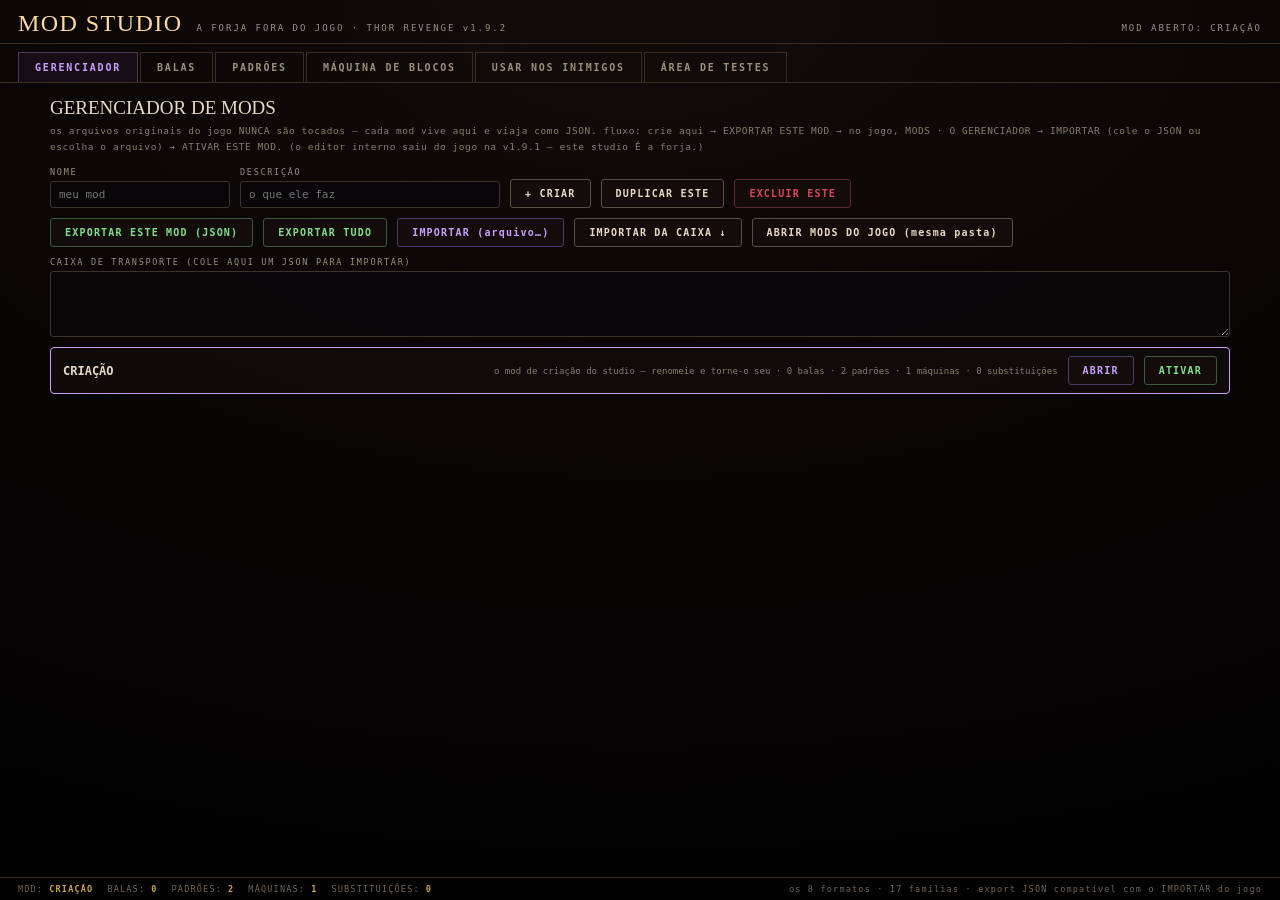
==== mod-studio.html @ 96ee6e16 "feat(release): v1.9.2 — atualiza o projeto para "O Livro Vivo · A Introdução Cinematográfica" Data: " ====
<!DOCTYPE html>
<html lang="pt-BR">
<head>
<meta charset="UTF-8">
<meta name="viewport" content="width=device-width,initial-scale=1">
<title>MOD STUDIO — a forja fora do jogo · Thor Revenge v1.9.2</title>
<style>
*{margin:0;padding:0;box-sizing:border-box}
html,body{height:100%;background:radial-gradient(120% 100% at 50% 0%,#120c09 0%,#070404 60%,#030202 100%);color:#e6dac4;font-family:'IBM Plex Mono',Consolas,monospace;overflow:hidden}
body{display:flex;flex-direction:column}
header{padding:10px 18px 6px;border-bottom:1px solid #3a2c20;display:flex;align-items:baseline;gap:14px;flex-wrap:wrap}
header h1{font-family:'Pirata One',Georgia,serif;font-weight:400;font-size:24px;color:#ffd9a0;letter-spacing:.06em}
header .sub{font-size:9px;letter-spacing:.22em;color:#9c8f7c}
header .sp{flex:1}
nav{display:flex;gap:2px;padding:8px 18px 0;border-bottom:1px solid #3a2c20;flex-wrap:wrap}
nav button{background:none;border:1px solid #3a2c20;border-bottom:none;color:#9c8f7c;font:600 10px 'IBM Plex Mono',monospace;letter-spacing:.18em;padding:9px 16px;cursor:pointer;transition:.15s}
nav button:hover{color:#e6dac4}
nav button.sel{color:#c9a0ff;border-color:#4a3a5a;background:rgba(30,18,34,.6)}
main{flex:1;overflow:auto;padding:14px 18px 20px}
.panel{display:none;max-width:1180px;margin:0 auto}
.panel.sel{display:block}
h2{font-family:'Pirata One',Georgia,serif;font-weight:400;font-size:19px;color:#e6dac4;margin-bottom:4px}
.hint{font-size:9.5px;color:#8a7d6c;letter-spacing:.06em;line-height:1.7;margin-bottom:12px}
.row{display:flex;gap:10px;flex-wrap:wrap;align-items:flex-end;margin-bottom:10px}
.fld{display:flex;flex-direction:column;gap:4px}
.fld label{font-size:8.5px;letter-spacing:.2em;color:#9c8f7c;text-transform:uppercase}
input[type=text],input[type=number],select,textarea{background:rgba(8,6,8,.9);border:1px solid #3a332c;color:#9fd8ff;font:11px 'IBM Plex Mono',monospace;padding:6px 8px;border-radius:3px;outline:none}
input[type=color]{width:46px;height:28px;padding:0;border:1px solid #3a332c;background:none;cursor:pointer}
input[type=range]{width:120px;accent-color:#a52a3a}
button.b{background:rgba(20,14,12,.85);border:1px solid #574f45;color:#e6dac4;font:600 10px 'IBM Plex Mono',monospace;letter-spacing:.12em;padding:8px 14px;cursor:pointer;transition:.15s;border-radius:3px}
button.b:hover{border-color:#a52a3a;color:#ffd9a0}
button.b.green{border-color:#3a5a3a;color:#7fe08a}
button.b.red{border-color:#5a2430;color:#d9465a}
button.b.vio{border-color:#4a3a6a;color:#c9a0ff}
.list{display:flex;flex-direction:column;gap:6px}
.item{display:flex;gap:10px;align-items:center;padding:8px 12px;border:1px solid #3a332c;border-radius:4px;background:rgba(16,12,12,.75)}
.item .nm{font-weight:700;font-size:12px;color:#e6dac4;flex:1;min-width:120px}
.item .meta{font-size:9px;color:#8a7d6c}
.chips{display:flex;gap:6px;flex-wrap:wrap;margin-bottom:10px}
.chip{font-size:9px;letter-spacing:.1em;color:#9c8f7c;background:rgba(20,14,10,.8);border:1px solid #3a2c20;border-radius:20px;padding:5px 12px;cursor:pointer;transition:.15s}
.chip:hover{color:#e6dac4;border-color:#8a6d3a}
.chip.sel{color:#0d0a08;background:#c9b08a;border-color:#c9b08a}
.split{display:flex;gap:16px;flex-wrap:wrap;align-items:flex-start}
.split .col{flex:1;min-width:300px}
canvas{background:#0a0708;border:1px solid #3a2c20;border-radius:4px;display:block}
.arenaWrap{position:relative}
.toast{position:fixed;left:50%;bottom:22px;transform:translateX(-50%);background:rgba(20,12,10,.95);border:1px solid #8a6d3a;color:#ffd9a0;font:600 10px 'IBM Plex Mono',monospace;letter-spacing:.14em;padding:10px 18px;border-radius:4px;opacity:0;transition:.3s;pointer-events:none;z-index:99}
.toast.on{opacity:1}
.blockCard{border:1px solid #3a332c;border-radius:4px;padding:8px 10px;background:rgba(16,12,14,.8);margin-bottom:6px}
.blockCard .bh{display:flex;gap:8px;align-items:center;margin-bottom:6px}
.blockCard .bt{font-weight:700;font-size:10px;letter-spacing:.14em}
.blockCard .bi{font-size:9px;color:#8a7d6c;flex:1}
.blockCard .fields{display:flex;gap:8px;flex-wrap:wrap;align-items:flex-end}
.kids{margin-left:18px;border-left:1px dashed #3a2c20;padding-left:10px}
.timeline{height:44px;background:rgba(8,6,8,.7);border:1px solid #3a2c20;border-radius:3px;position:relative;margin-top:8px}
.tseg{position:absolute;top:6px;bottom:6px;border-radius:2px;min-width:3px}
.tptr{position:absolute;top:0;bottom:0;width:1px;background:#4ff5ff}
footer{padding:6px 18px;border-top:1px solid #3a2c20;font-size:8.5px;letter-spacing:.14em;color:#6e6357;display:flex;gap:14px;flex-wrap:wrap}
.stat{display:flex;gap:6px;align-items:center}
.stat b{color:#c9a44c}
.glyph{width:14px;height:14px;display:inline-block;border-radius:3px}
</style>
</head>
<body>
<header>
  <h1>MOD STUDIO</h1>
  <span class="sub">A FORJA FORA DO JOGO · THOR REVENGE v1.9.2</span>
  <span class="sp"></span>
  <span class="sub" id="curMod">—</span>
</header>
<nav id="tabs">
  <button data-t="mgr" class="sel">GERENCIADOR</button>
  <button data-t="bul">BALAS</button>
  <button data-t="pat">PADRÕES</button>
  <button data-t="log">MÁQUINA DE BLOCOS</button>
  <button data-t="ene">USAR NOS INIMIGOS</button>
  <button data-t="tes">ÁREA DE TESTES</button>
</nav>
<main>
  <!-- ============ GERENCIADOR ============ -->
  <section class="panel sel" id="p-mgr">
    <h2>GERENCIADOR DE MODS</h2>
    <div class="hint">os arquivos originais do jogo NUNCA são tocados — cada mod vive aqui e viaja como JSON. fluxo: crie aqui → EXPORTAR ESTE MOD → no jogo, MODS · O GERENCIADOR → IMPORTAR (cole o JSON ou escolha o arquivo) → ATIVAR ESTE MOD. (o editor interno saiu do jogo na v1.9.1 — este studio É a forja.)</div>
    <div class="row">
      <div class="fld"><label>nome</label><input type="text" id="mName" placeholder="meu mod" style="width:180px"></div>
      <div class="fld"><label>descrição</label><input type="text" id="mDesc" placeholder="o que ele faz" style="width:260px"></div>
      <button class="b" id="bNew">+ CRIAR</button>
      <button class="b" id="bDup">DUPLICAR ESTE</button>
      <button class="b red" id="bDel">EXCLUIR ESTE</button>
    </div>
    <div class="row">
      <button class="b green" id="bExp">EXPORTAR ESTE MOD (JSON)</button>
      <button class="b green" id="bExpAll">EXPORTAR TUDO</button>
      <button class="b vio" id="bImp">IMPORTAR (arquivo…)</button>
      <button class="b" id="bImpClip">IMPORTAR DA CAIXA ↓</button>
      <button class="b" id="bFromGame">ABRIR MODS DO JOGO (mesma pasta)</button>
      <input type="file" id="fImp" accept=".json,application/json" style="display:none">
    </div>
    <div class="fld" style="margin-bottom:10px"><label>caixa de transporte (cole aqui um JSON para importar)</label>
      <textarea id="taTransport" rows="4" style="width:100%"></textarea></div>
    <div class="list" id="modList"></div>
  </section>
  <!-- ============ BALAS ============ -->
  <section class="panel" id="p-bul">
    <h2>ESTILO DAS BALAS — as 17 famílias</h2>
    <div class="hint">a COR identifica a família no motor do jogo. mexeu, salvou — a arena de testes já nasce com o estilo.</div>
    <div class="chips" id="bulChips"></div>
    <div class="split">
      <div class="col" id="bulForm"></div>
      <div class="col">
        <div class="hint">pré-visualização viva (a bala gira e viaja):</div>
        <canvas id="bulPrev" width="330" height="150"></canvas>
      </div>
    </div>
  </section>
  <!-- ============ PADRÕES ============ -->
  <section class="panel" id="p-pat">
    <h2>FORJA DE PADRÕES</h2>
    <div class="hint">espiral · anel · estrela · onda · DESENHO (pinte os pontos) · intervalo entre vagas · os 8 FORMATOS de bala · bala personalizada da aba BALAS.</div>
    <div class="row">
      <button class="b" id="patNew">+ NOVO PADRÃO</button>
      <button class="b" id="patDup">DUPLICAR</button>
      <button class="b red" id="patDel">EXCLUIR</button>
      <button class="b green" id="patTest">TESTAR NA ARENA ↓</button>
    </div>
    <div class="split">
      <div class="col" id="patForm"></div>
      <div class="col">
        <div class="hint">pontos desenhados (modo DESENHO): clique na mini-arena para adicionar/mover pontos.</div>
        <div class="arenaWrap"><canvas id="patCanvas" width="660" height="400"></canvas></div>
        <div class="hint" id="patStatus" style="margin-top:6px">—</div>
      </div>
    </div>
  </section>
  <!-- ============ MÁQUINA ============ -->
  <section class="panel" id="p-log">
    <h2>MÁQUINA DE BLOCOS — o visual logic editor</h2>
    <div class="hint">monte o ataque SEM programar: DISPARAR · ESPERAR · VELOCIDADE · COR · GIRAR · DIVIDIR · ESPERAR VIDA · REPETIR (filhos) · ALEATÓRIO · SIMULTÂNEO · USAR OUTRA MÁQUINA · ENCERRAR. testar na arena roda a máquina de verdade.</div>
    <div class="row">
      <button class="b" id="lgNew">+ NOVA MÁQUINA</button>
      <button class="b" id="lgDup">DUPLICAR</button>
      <button class="b red" id="lgDel">EXCLUIR</button>
      <button class="b green" id="lgTest">RODAR NA ARENA ↓</button>
      <button class="b" id="lgDmg">SIMULAR DANO −10%</button>
    </div>
    <div class="split">
      <div class="col" id="lgList"></div>
      <div class="col">
        <div class="hint">a arena roda a máquina com o THOR DE TESTE (mova o mouse sobre a arena para pilotá-lo):</div>
        <div class="arenaWrap"><canvas id="lgCanvas" width="660" height="400"></canvas></div>
        <div class="timeline" id="lgTimeline"></div>
        <div class="hint" id="lgStatus" style="margin-top:6px">—</div>
      </div>
    </div>
  </section>
  <!-- ============ INIMIGOS ============ -->
  <section class="panel" id="p-ene">
    <h2>USAR NOS INIMIGOS — substituição e buff/nerf</h2>
    <div class="hint">escolha um senhor e UM padrão nativo dele: o seu padrão entra NO LUGAR quando o mod estiver ativo no jogo. ou ajuste buff/nerf por padrão (velocidade × / cadência ×).</div>
    <div class="split">
      <div class="col">
        <div class="row">
          <div class="fld"><label>senhor</label><select id="enBoss"></select></div>
          <div class="fld"><label>padrão nativo</label><select id="enPat"></select></div>
          <div class="fld"><label>seu padrão</label><select id="enMine"></select></div>
        </div>
        <button class="b green" id="enAssign">SUBSTITUIR ESTE PADRÃO</button>
        <div class="list" id="enList" style="margin-top:10px"></div>
      </div>
      <div class="col">
        <div class="row">
          <div class="fld"><label>senhor|padrão</label><input type="text" id="tnKey" placeholder="gz|kz_magma" style="width:150px"></div>
          <div class="fld"><label>velocidade ×</label><input type="number" id="tnSp" value="1" step="0.05" min="0.2" max="2.5" style="width:80px"></div>
          <div class="fld"><label>cadência ×</label><input type="number" id="tnCd" value="1" step="0.05" min="0.4" max="2" style="width:80px"></div>
        </div>
        <button class="b" id="tnSave">SALVAR BUFF/NERF</button>
        <div class="list" id="tnList" style="margin-top:10px"></div>
      </div>
    </div>
  </section>
  <!-- ============ TESTES ============ -->
  <section class="panel" id="p-tes">
    <h2>ÁREA DE TESTES — a sala do jogo</h2>
    <div class="hint">mesma escala da sala real. escolha o que rodar: um padrão seu em laço, a máquina ativa, ou o CHEFE REAL simulado (a IA de verdade do jogo, quando aberto DENTRO da pasta do jogo).</div>
    <div class="row">
      <div class="fld"><label>o que rodar</label><select id="tMode">
        <option value="pat">meu padrão (laço)</option>
        <option value="logic">minha máquina (laço)</option>
      </select></div>
      <div class="fld"><label>qual</label><select id="tWhat"></select></div>
      <button class="b green" id="tRun">▶ RODAR</button>
      <button class="b red" id="tStop">■ PARAR</button>
      <span class="hint" id="tStat" style="align-self:center">parado</span>
    </div>
    <div class="arenaWrap"><canvas id="tesCanvas" width="660" height="400"></canvas></div>
    <div class="hint" style="margin-top:6px">dica: a substituição dos padrões dos senhores é escolhida AQUI (USAR NOS INIMIGOS) e viaja no JSON — com o mod ATIVADO no jogo, tudo roda nos senhores reais.</div>
  </section>
</main>
<footer>
  <span class="stat">MOD: <b id="fMod">—</b></span>
  <span class="stat">BALAS: <b id="fBul">0</b></span>
  <span class="stat">PADRÕES: <b id="fPat">0</b></span>
  <span class="stat">MÁQUINAS: <b id="fLog">0</b></span>
  <span class="stat">SUBSTITUIÇÕES: <b id="fBoss">0</b></span>
  <span class="sp" style="flex:1"></span>
  <span>os 8 formatos · 17 famílias · export JSON compatível com o IMPORTAR do jogo</span>
</footer>
<div class="toast" id="toast"></div>
<script>
/* ================================================================
   MOD STUDIO v1.9.2 — o Creative Mod Studio FORA do jogo.
   Mesma schemata do mods.js do jogo (bullets/patterns/logics/
   bossPats/tuning) → o EXPORTAR daqui entra no IMPORTAR de lá.
   Armazenamento próprio (thor_studio_v1) + ponte opcional para o
   thor_mods_v1 quando aberto na mesma pasta/origem do jogo.
   ================================================================ */
(function(){
'use strict';
/* ============ constantes (espelho do jogo) ============ */
var BULLET_KEYS=[
 {c:'#cfd8dc',n:'sombra / paredes do bruxo'},{c:'#e6f0f2',n:'branco-claro (bruxo)'},
 {c:'#eef2f4',n:'branco-kaizo / cometas'},{c:'#e8455a',n:'carrasco (carmesim)'},
 {c:'#ff2450',n:'a pá (golpe de perto)'},{c:'#c25a7a',n:'morcego vampiro'},
 {c:'#9d6bb5',n:'viúva (roxo)'},{c:'#c9a0ff',n:'bruxo (lilás)'},
 {c:'#ff4fd8',n:'magenta (erro 404)'},{c:'#ff8f3d',n:'golem / fogo'},
 {c:'#ff6b2d',n:'maré de magma'},{c:'#8f8577',n:'nuvens de cinzas'},
 {c:'#5ad0a0',n:'sinal verde (zona segura)'},{c:'#4ff5ff',n:'ciano (glitch)'},
 {c:'#ffcf4d',n:'amarelo (sentença)'},{c:'#ffd9a0',n:'pergaminho'},
 {c:'#ffffff',n:'branco puro'}];
var SHAPES=[['circle','círculo'],['diamond','diamante'],['star','estrela'],['ring','anel'],['arrow','seta'],['square','quadrado'],['cross','cruz'],['oval','oval']];
var BOSS_LIST=[['mb','O BRUXO',['spiral','cross','crown','souls','blink','frost','wall','meteor','bounce','flower','snipe','swarm']],
 ['ex','O CARRASCO',['axe','triple_advance','bats','grave_sweep','melee']],
 ['vi','A VIÚVA',['fios','web_ring','drop_bodies','spider_rush']],
 ['gz','O GOLEM',['magma_wave','eruption','roll','kz_magma','kz_spikes']]];
var LG_BLOCKS={fire:'DISPARAR PADRÃO',wait:'ESPERAR',speed:'VELOCIDADE DAS BALAS',color:'COR DAS BALAS',
 spin:'GIRAR FORMAÇÃO',split:'DIVIDIR BALAS',hp:'ESPERAR VIDA DO CHEFE',repeat:'REPETIR SEQUÊNCIA',
 rand:'ALEATÓRIO ENTRE DOIS RAMOS',par:'SIMULTÂNEO',use:'USAR OUTRA MÁQUINA',end:'ENCERRAR ATAQUE'};
var LG_COLORS={fire:'#e8455a',wait:'#8a7d6c',speed:'#ffcf4d',color:'#c9a0ff',spin:'#4ff5ff',split:'#ff8f3d',
 hp:'#7fe08a',repeat:'#9d6bb5',rand:'#ff4fd8',par:'#5ad0a0',use:'#ffd9a0',end:'#5a2430'};

/* ============ estado ============ */
var LSKEY='thor_studio_v1';
var state=null; /* como no jogo: null até o load() decidir (seed ou storage) */
function uid(){return 'm'+Date.now().toString(36)+Math.floor(Math.random()*1e4).toString(36);}
function blankData(){return {bullets:{},patterns:{},spells:{},sprites:{},bossPats:{},tuning:{},logics:{}};}
function blankMod(name,desc){return {id:uid(),name:name||'NOVO MOD',desc:desc||'',ver:'1.0',active:false,created:Date.now(),data:blankData()};}
function save(){try{localStorage.setItem(LSKEY,JSON.stringify(state));}catch(e){}}
function load(){
  try{var raw=localStorage.getItem(LSKEY);if(raw)state=JSON.parse(raw);}catch(e){state=null;}
  if(!state||!state.mods){state={mods:[],activeId:null};seedDefault();}
  sanitize();
}
function sanitize(){
  var ch=false;
  state.mods.forEach(function(m){
    if(!m.data){m.data=blankData();ch=true;}
    ['bullets','patterns','spells','sprites','bossPats','tuning','logics'].forEach(function(k){if(!m.data[k]){m.data[k]={};ch=true;}});
  });
  if(state.activeId&&!state.mods.some(function(m){return m.id===state.activeId;})){state.activeId=state.mods[0]?state.mods[0].id:null;ch=true;}
  if(ch)save();
}
function seedDefault(){
  var m=blankMod('CRIAÇÃO','o mod de criação do studio — renomeie e torne-o seu');
  m.data.patterns['espiral-studio']={id:'espiral-studio',name:'espiral studio',kind:'spiral',count:14,speed:150,spin:2.2,size:5,color:'#c9a0ff',interval:.5,shape:'circle'};
  m.data.patterns['anel-studio']={id:'anel-studio',name:'anel studio',kind:'ring',count:20,speed:130,spin:0,size:5,color:'#e8455a',interval:.7,shape:'circle'};
  m.data.logics['maquina-studio']={id:'maquina-studio',name:'A MÁQUINA DO STUDIO',steps:[
    {t:'fire',pat:'espiral-studio',times:3,interval:.45,at:'player'},
    {t:'wait',dur:.8},{t:'speed',mul:1.6},{t:'spin',deg:18,rate:26,dur:1.2},
    {t:'split',n:3,delay:.5,spread:.45},
    {t:'fire',pat:'anel-studio',times:2,interval:.9,at:'player'},
    {t:'wait',dur:.6},{t:'end'}]};
  state.mods.push(m);state.activeId=m.id;save();
}
function work(){for(var i=0;i<state.mods.length;i++)if(state.mods[i].id===state.activeId)return state.mods[i];return state.mods[0]||null;}
function D(){var m=work();return m?m.data:blankData();}
function $(id){return document.getElementById(id);}
function toast(msg){var t=$('toast');t.textContent=msg;t.classList.add('on');clearTimeout(t._t);t._t=setTimeout(function(){t.classList.remove('on');},2400);}
function esc(s){return String(s).replace(/&/g,'&amp;').replace(/</g,'&lt;');}

/* ============ abas ============ */
var TABS={mgr:showMgr,bul:showBul,pat:showPat,log:showLog,ene:showEne,tes:function(){$('tStat').textContent='clique ▶ RODAR';}};
$('tabs').addEventListener('click',function(ev){
  var b=ev.target.closest('button');if(!b)return;
  document.querySelectorAll('#tabs button').forEach(function(x){x.classList.toggle('sel',x===b);});
  document.querySelectorAll('.panel').forEach(function(p){p.classList.toggle('sel',p.id==='p-'+b.dataset.t);});
  (TABS[b.dataset.t]||function(){})();
});
function showTab(t){var b=document.querySelector('#tabs button[data-t='+t+']');if(b)b.click();}

/* ============ footer/refresh ============ */
function refreshAll(){
  var m=work(),d=m?m.data:blankData();
  $('curMod').textContent=m?('MOD ABERTO: '+m.name):'—';
  $('fMod').textContent=m?m.name:'—';
  $('fBul').textContent=Object.keys(d.bullets).length;
  $('fPat').textContent=Object.keys(d.patterns).length;
  $('fLog').textContent=Object.keys(d.logics).length;
  $('fBoss').textContent=Object.keys(d.bossPats).length;
  save();
}
/* ============ GERENCIADOR ============ */
function showMgr(){
  var L=$('modList');L.innerHTML='';
  state.mods.forEach(function(m){
    var row=document.createElement('div');row.className='item';
    row.style.borderColor=m.id===state.activeId?'#c9a0ff':'#3a332c';
    row.innerHTML='<div class="nm">'+esc(m.name)+(m.active?' · ATIVADO':'')+'</div>'+
      '<div class="meta">'+esc(m.desc||'sem descrição')+' · '+Object.keys(m.data.bullets).length+' balas · '+
      Object.keys(m.data.patterns).length+' padrões · '+Object.keys(m.data.logics).length+' máquinas · '+
      Object.keys(m.data.bossPats).length+' substituições</div>';
    var open=document.createElement('button');open.className='b vio';open.textContent='ABRIR';
    open.onclick=function(){state.activeId=m.id;save();refreshAll();showMgr();toast('abrindo '+m.name);};
    row.appendChild(open);
    var act=document.createElement('button');act.className='b '+(m.active?'red':'green');act.textContent=m.active?'DESATIVAR':'ATIVAR';
    act.onclick=function(){
      m.active=!m.active;
      if(m.active){state.mods.forEach(function(o){if(o!==m)o.active=false;});state.activeId=m.id;}
      save();refreshAll();showMgr();
    };
    row.appendChild(act);
    L.appendChild(row);
  });
  refreshAll();
}
$('bNew').onclick=function(){
  var m=blankMod($('mName').value.trim()||'NOVO MOD',$('mDesc').value.trim());
  state.mods.push(m);state.activeId=m.id;save();refreshAll();showMgr();toast('mod criado: '+m.name);
};
$('bDup').onclick=function(){
  var m=work();if(!m)return;
  var c=JSON.parse(JSON.stringify(m));c.id=uid();c.name=m.name+' (cópia)';c.active=false;c.created=Date.now();
  state.mods.push(c);state.activeId=c.id;save();refreshAll();showMgr();toast('duplicado');
};
$('bDel').onclick=function(){
  var m=work();if(!m)return;
  if(!confirm('EXCLUIR o mod "'+m.name+'"? essa página não volta.'))return;
  state.mods=state.mods.filter(function(x){return x.id!==m.id;});
  state.activeId=state.mods[0]?state.mods[0].id:null;save();refreshAll();showMgr();toast('excluído');
};
$('bExp').onclick=function(){
  var m=work();if(!m)return toast('nenhum mod aberto');
  var j=JSON.stringify(m);
  $('taTransport').value=j;
  var a=document.createElement('a');a.href='data:application/json;charset=utf-8,'+encodeURIComponent(j);
  a.download=(m.name.toLowerCase().replace(/[^a-z0-9]+/g,'-')||'mod')+'.json';document.body.appendChild(a);a.click();a.remove();
  toast('JSON gerado na caixa + download — IMPORTAR no jogo (MODS · O GERENCIADOR)');
};
$('bExpAll').onclick=function(){
  var j=JSON.stringify(state);
  $('taTransport').value=j;
  var a=document.createElement('a');a.href='data:application/json;charset=utf-8,'+encodeURIComponent(j);a.download='thor-studio-mods.json';
  document.body.appendChild(a);a.click();a.remove();toast('tudo exportado');
};
$('bImp').onclick=function(){$('fImp').click();};
$('fImp').onchange=function(){
  var f=this.files&&this.files[0];if(!f)return;
  var r=new FileReader();r.onload=function(){$('taTransport').value=String(r.result||'');doImport();};r.readAsText(f);
};
$('bImpClip').onclick=doImport;
function doImport(){
  try{
    var obj=JSON.parse($('taTransport').value);
    var list=obj.mods?obj.mods:(obj.data?[obj]:null);
    if(!list)throw new Error('formato não reconhecido (esperado um mod ou {mods:[...]})');
    var n=0;
    list.forEach(function(m){
      if(!m||typeof m!=='object'||!m.name)return;
      var mm=blankMod(String(m.name).slice(0,40),String(m.desc||'').slice(0,120));
      if(m.data)['bullets','patterns','spells','sprites','bossPats','tuning','logics'].forEach(function(k){if(m.data[k])mm.data[k]=m.data[k];});
      if(m.ver)mm.ver=String(m.ver).slice(0,12);
      state.mods.push(mm);n++;
    });
    if(!state.activeId&&state.mods.length)state.activeId=state.mods[0].id;
    save();refreshAll();showMgr();
    toast(n+' mod(s) importado(s)');
  }catch(e){toast('ERRO na importação: '+e.message);}
}
$('bFromGame').onclick=function(){
  try{
    var raw=localStorage.getItem('thor_mods_v1');
    if(!raw)return toast('nenhum mod do jogo achado nesta origem — abra o studio na pasta do jogo');
    var g=JSON.parse(raw);
    var list=g.mods||[];
    if(!list.length)return toast('o jogo não tem mods salvos ainda');
    var n=0;
    list.forEach(function(m){
      if(!m||!m.name)return;
      var mm=blankMod(String(m.name).slice(0,40),String(m.desc||'').slice(0,120));
      if(m.data)['bullets','patterns','spells','sprites','bossPats','tuning','logics'].forEach(function(k){if(m.data[k])mm.data[k]=m.data[k];});
      state.mods.push(mm);n++;
    });
    save();refreshAll();showMgr();toast(n+' mod(s) do jogo copiado(s) para o studio');
  }catch(e){toast('não deu para ler os mods do jogo: '+e.message);}
};

/* ============ desenho das balas (espelho do jogo) ============ */
function shapePath(c,shape,r){
  c.beginPath();
  if(shape==='diamond'){c.moveTo(0,-r);c.lineTo(r*.75,0);c.lineTo(0,r);c.lineTo(-r*.75,0);c.closePath();}
  else if(shape==='star'){for(var i=0;i<10;i++){var rr=i%2?r*.45:r,aa=i/10*Math.PI*2-Math.PI/2;
    if(i)c.lineTo(Math.cos(aa)*rr,Math.sin(aa)*rr);else c.moveTo(Math.cos(aa)*rr,Math.sin(aa)*rr);}c.closePath();}
  else if(shape==='ring'){c.arc(0,0,r,0,Math.PI*2);c.moveTo(0,0);}
  else if(shape==='arrow'){c.moveTo(r*1.2,0);c.lineTo(-r*.7,-r*.7);c.lineTo(-r*.25,0);c.lineTo(-r*.7,r*.7);c.closePath();}
  else if(shape==='square'){c.rect(-r*.85,-r*.85,r*1.7,r*1.7);}
  else if(shape==='cross'){c.rect(-r*.32,-r,r*.64,r*2);c.rect(-r,-r*.32,r*2,r*.64);}
  else if(shape==='oval'){c.ellipse(0,0,r*.6,r*1.15,0,0,Math.PI*2);}
  else c.arc(0,0,r,0,Math.PI*2);
}
function drawBStyle(c,st,x,y,t,spin){
  var r=st.size||5,sh=st.shape||'circle';
  c.save();c.translate(x,y);
  if(spin)c.rotate((t||0)*(st.spin||0));
  c.globalAlpha=st.alpha===undefined?1:st.alpha;
  if(st.glow){c.shadowColor=st.color||'#fff';c.shadowBlur=10;}
  c.fillStyle=st.color||'#fff';
  shapePath(c,sh,r);c.fill();
  if(sh==='ring'){c.strokeStyle=c.fillStyle;c.lineWidth=2;c.beginPath();c.arc(0,0,r,0,Math.PI*2);c.stroke();}
  if(st.trail){c.globalAlpha*=.3;c.beginPath();c.arc(-8,0,r*.7,0,Math.PI*2);c.fill();}
  c.restore();
}
/* ============ BALAS ============ */
var bulSel=null;
function showBul(){
  var chips=$('bulChips');chips.innerHTML='';
  var d=D(),keys=Object.keys(d.bullets);
  BULLET_KEYS.forEach(function(bk){
    var ch=document.createElement('div');ch.className='chip'+(bulSel===bk.c?' sel':'');
    ch.innerHTML='<span class="glyph" style="background:'+bk.c+'"></span> '+bk.n;
    ch.onclick=function(){bulSel=bk.c;showBul();};
    chips.appendChild(ch);
  });
  var F=$('bulForm');F.innerHTML='';
  if(!bulSel){F.innerHTML='<div class="hint">escolha uma família acima para estilizar</div>';return;}
  if(!d.bullets[bulSel])d.bullets[bulSel]={shape:'circle',size:5,color:bulSel,alpha:1,spin:0,speed:1,glow:false,trail:false},save();
  var st=d.bullets[bulSel];
  function fldNum(lbl,key,min,max,step){
    var w=document.createElement('div');w.className='fld';
    w.innerHTML='<label>'+lbl+'</label>';
    var i=document.createElement('input');i.type='number';i.min=min;i.max=max;i.step=step||1;i.value=st[key]||0;
    i.oninput=function(){st[key]=parseFloat(i.value)||0;save();};
    w.appendChild(i);return w;
  }
  var w1=document.createElement('div');w1.className='fld';w1.innerHTML='<label>formato</label>';
  var sel=document.createElement('select');
  SHAPES.forEach(function(s){var o=document.createElement('option');o.value=s[0];o.textContent=s[1];if(st.shape===s[0])o.selected=true;sel.appendChild(o);});
  sel.onchange=function(){st.shape=sel.value;save();};w1.appendChild(sel);F.appendChild(w1);
  var w2=document.createElement('div');w2.className='fld';w2.innerHTML='<label>cor</label>';
  var ci=document.createElement('input');ci.type='color';ci.value=st.color||bulSel;
  ci.oninput=function(){st.color=ci.value;save();};w2.appendChild(ci);F.appendChild(w2);
  F.appendChild(fldNum('tamanho','size',1,22,.5));
  F.appendChild(fldNum('transparência','alpha',0.1,1,.05));
  F.appendChild(fldNum('rotação','spin',-8,8,.1));
  F.appendChild(fldNum('velocidade ×','speed',0.2,3,.05));
  var wg=document.createElement('div');wg.className='fld';wg.innerHTML='<label>brilho</label>';
  var gb=document.createElement('button');gb.className='b'+(st.glow?' green':'');gb.textContent=st.glow?'LIGADO':'DESLIGADO';
  gb.onclick=function(){st.glow=!st.glow;save();showBul();};wg.appendChild(gb);F.appendChild(wg);
  var wt=document.createElement('div');wt.className='fld';wt.innerHTML='<label>rastro</label>';
  var tb=document.createElement('button');tb.className='b'+(st.trail?' green':'');tb.textContent=st.trail?'COM RASTRO':'SEM';
  tb.onclick=function(){st.trail=!st.trail;save();showBul();};wt.appendChild(tb);F.appendChild(wt);
  var wr=document.createElement('div');wr.className='fld';wr.innerHTML='<label>remover estilo</label>';
  var rb=document.createElement('button');rb.className='b red';rb.textContent='VOLTAR AO NATIVO';
  rb.onclick=function(){delete d.bullets[bulSel];save();showBul();};wr.appendChild(rb);F.appendChild(wr);
  refreshAll();
  /* preview vivo */
  var cv=$('bulPrev'),c=cv.getContext('2d');
  var t0=performance.now();
  (function loop(){
    if(!$('p-bul').classList.contains('sel'))return;
    var t=(performance.now()-t0)/1000;
    c.clearRect(0,0,cv.width,cv.height);
    for(var i=0;i<3;i++){
      var xx=((t*130+i*110)%(cv.width+40))-20;
      drawBStyle(c,st,xx,40+i*35,t,1);
    }
    requestAnimationFrame(loop);
  })();
}
/* ============ PADRÕES ============ */
var patSel=null,patMode=null;
function showPat(){
  var d=D(),F=$('patForm');
  var sel=$('tWhat'); /* lista compartilhada com testes */
  F.innerHTML='';
  var ids=Object.keys(d.patterns);
  if(!ids.length){F.innerHTML='<div class="hint">nenhum padrão — crie um com + NOVO PADRÃO</div>';patSel=null;}
  if(!patSel&&ids.length)patSel=ids[0];
  var wS=document.createElement('div');wS.className='fld';wS.innerHTML='<label>padrão</label>';
  var sl=document.createElement('select');
  ids.forEach(function(id){var o=document.createElement('option');o.value=id;o.textContent=d.patterns[id].name||id;if(patSel===id)o.selected=true;sl.appendChild(o);});
  sl.onchange=function(){patSel=sl.value;showPat();};wS.appendChild(sl);F.appendChild(wS);
  if(!patSel){patCanvasBind();return;}
  var p=d.patterns[patSel];
  function fld(lbl,key,val,type){
    var w=document.createElement('div');w.className='fld';w.innerHTML='<label>'+lbl+'</label>';
    var i=document.createElement('input');i.type=type||'number';i.value=val;i.step='any';
    i.oninput=function(){
      var v=i.value;
      p[key]=(type==='text'||isNaN(parseFloat(v)))?v:parseFloat(v);
      save();
    };
    w.appendChild(i);F.appendChild(w);return i;
  }
  var row1=document.createElement('div');row1.className='row';
  var wN=document.createElement('div');wN.className='fld';wN.innerHTML='<label>nome</label>';
  var iN=document.createElement('input');iN.type='text';iN.value=p.name||'';iN.oninput=function(){p.name=iN.value;save();};
  wN.appendChild(iN);row1.appendChild(wN);F.appendChild(row1);
  var wK=document.createElement('div');wK.className='fld';wK.innerHTML='<label>formação</label>';
  var sK=document.createElement('select');
  [['spiral','espiral'],['ring','anel'],['star','estrela'],['wave','onda'],['drawn','desenho']].forEach(function(k){
    var o=document.createElement('option');o.value=k[0];o.textContent=k[1];if(p.kind===k[0])o.selected=true;sK.appendChild(o);});
  sK.onchange=function(){p.kind=sK.value;if(p.kind==='drawn'&&!p.points)p.points=[];save();showPat();};
  wK.appendChild(sK);F.appendChild(wK);
  var row2=document.createElement('div');row2.className='row';
  row2.appendChild(wrap('balas por vaga',fld('','count',p.count||12)));
  row2.appendChild(wrap('velocidade',fld('','speed',p.speed||150)));
  row2.appendChild(wrap('giro/vaga',fld('','spin',p.spin||0)));
  row2.appendChild(wrap('tamanho',fld('','size',p.size||5)));
  F.appendChild(row2);
  var row3=document.createElement('div');row3.className='row';
  row3.appendChild(wrap('intervalo (s)',fld('','interval',p.interval||.6)));
  var wC=document.createElement('div');wC.className='fld';wC.innerHTML='<label>cor</label>';
  var iC=document.createElement('input');iC.type='color';iC.value=p.color||'#c9a0ff';
  iC.oninput=function(){p.color=iC.value;save();};wC.appendChild(iC);row3.appendChild(wC);
  var wF=document.createElement('div');wF.className='fld';wF.innerHTML='<label>formato da bala</label>';
  var sF=document.createElement('select');
  SHAPES.forEach(function(s){var o=document.createElement('option');o.value=s[0];o.textContent=s[1];if((p.shape||'circle')===s[0])o.selected=true;sF.appendChild(o);});
  sF.onchange=function(){p.shape=sF.value;save();};wF.appendChild(sF);row3.appendChild(wF);
  var wB=document.createElement('div');wB.className='fld';wB.innerHTML='<label>bala personalizada (família)</label>';
  var sB=document.createElement('select');sB.innerHTML='<option value="">— nativa da cor —</option>';
  Object.keys(d.bullets).forEach(function(k){var o=document.createElement('option');o.value=k;o.textContent=k;if(p.bullet===k)o.selected=true;sB.appendChild(o);});
  sB.onchange=function(){p.bullet=sB.value||undefined;save();};wB.appendChild(sB);row3.appendChild(wB);
  F.appendChild(row3);
  if(p.kind==='drawn')F.insertAdjacentHTML('beforeend','<div class="hint">clique na mini-arena para desenhar os pontos (modo DESENHO)</div>');
  refreshAll();
  patCanvasBind();
  function wrap(lbl,el){var w=document.createElement('div');w.className='fld';if(lbl)w.innerHTML='<label>'+lbl+'</label>';w.appendChild(el);return w;}
}
$('patNew').onclick=function(){
  var d=D(),id='padrao-'+Date.now().toString(36);
  d.patterns[id]={id:id,name:'meu padrão',kind:'spiral',count:12,speed:150,spin:1.5,size:5,color:'#c9a0ff',interval:.6,shape:'circle'};
  patSel=id;save();showPat();toast('padrão criado');
};
$('patDup').onclick=function(){
  var d=D();if(!patSel)return;
  var c=JSON.parse(JSON.stringify(d.patterns[patSel]));
  c.id='padrao-'+Date.now().toString(36);c.name=(c.name||'padrão')+' (cópia)';
  d.patterns[c.id]=c;patSel=c.id;save();showPat();toast('duplicado');
};
$('patDel').onclick=function(){
  var d=D();if(!patSel)return;
  delete d.patterns[patSel];patSel=null;save();showPat();toast('excluído');
};
$('patTest').onclick=function(){showTab('tes');startTest('pat',patSel);};
var patBound=false;
function patCanvasBind(){
  if(patBound)return;patBound=true;
  var cv=$('patCanvas'),c=cv.getContext('2d');
  var t0=performance.now(),wave=0,nextT=0,bul=[];
  function mine(){var d=D();return patSel?d.patterns[patSel]:null;}
  function firePat(p,t){
    var n=p.count||12,style=(p.bullet&&D().bullets[p.bullet])||D().bullets[p.color]||null;
    var base=p.kind==='spiral'?t*(p.spin||2):0;
    var st=style?Object.assign({},style):{shape:p.shape||'circle',size:p.size||5,color:p.color||'#c9a0ff'};
    for(var i=0;i<n;i++){
      var a=base+i/n*Math.PI*2;
      var spd=p.speed||150;
      if(p.kind==='wave')spd=spd*(.8+.4*Math.sin(i*.8+t));
      bul.push({x:330,y:200,vx:Math.cos(a)*spd,vy:Math.sin(a)*spd,life:3,st:st,r:(p.size||5)});
    }
  }
  (function loop(){
    if(!$('p-pat').classList.contains('sel')){requestAnimationFrame(loop);return;}
    var t=(performance.now()-t0)/1000,p=mine();
    c.fillStyle='#0a0708';c.fillRect(0,0,660,400);
    c.strokeStyle='#241a12';c.strokeRect(4,4,652,392);
    if(p){
      if(p.kind==='drawn'&&p.points){
        c.fillStyle='#c9b08a';
        p.points.forEach(function(pt){c.beginPath();c.arc(pt.x,pt.y,3,0,Math.PI*2);c.fill();});
      }
      if(t>=nextT){firePat(p,t);nextT=t+(p.interval||.6);}
    }
    for(var i=bul.length-1;i>=0;i--){var b=bul[i];
      b.x+=b.vx/60;b.y+=b.vy/60;b.life-=1/60;
      if(b.life<=0||b.x<-20||b.x>680||b.y<-20||b.y>420){bul.splice(i,1);continue;}
      drawBStyle(c,b.st,b.x,b.y,t,1);
    }
    c.fillStyle='#e6dac4';c.beginPath();c.arc(330,200,8,0,Math.PI*2);c.fill();
    $('patStatus').textContent=p?('RODANDO: '+(p.name||patSel)+' · '+p.kind+' · '+bul.length+' balas vivas'):'—';
    requestAnimationFrame(loop);
  })();
  cv.addEventListener('click',function(ev){
    var p=mine();if(!p||p.kind!=='drawn')return;
    var r=cv.getBoundingClientRect();
    var x=(ev.clientX-r.left)/r.width*660,y=(ev.clientY-r.top)/r.height*400;
    p.points=p.points||[];
    var hit=p.points.findIndex(function(pt){return Math.hypot(pt.x-x,pt.y-y)<14;});
    if(hit>=0)p.points.splice(hit,1);else p.points.push({x:x,y:y});
    if(p.points.length>64)p.points.shift();
    save();
  });
}
/* ============ MÁQUINA DE BLOCOS ============ */
var lgSel=null;
function showLog(){
  var d=D(),L=$('lgList');L.innerHTML='';
  var ids=Object.keys(d.logics);
  if(!lgSel&&ids.length)lgSel=ids[0];
  var wS=document.createElement('div');wS.className='fld';wS.innerHTML='<label>máquina</label>';
  var sl=document.createElement('select');
  ids.forEach(function(id){var o=document.createElement('option');o.value=id;o.textContent=d.logics[id].name||id;if(lgSel===id)o.selected=true;sl.appendChild(o);});
  sl.onchange=function(){lgSel=sl.value;showLog();};wS.appendChild(sl);
  var wN=document.createElement('div');wN.className='fld';wN.innerHTML='<label>renomear</label>';
  var iN=document.createElement('input');iN.type='text';
  if(lgSel)iN.value=d.logics[lgSel].name||'';iN.oninput=function(){if(lgSel){d.logics[lgSel].name=iN.value;save();}};
  wN.appendChild(iN);
  L.appendChild(wS);L.appendChild(wN);
  if(!lgSel){L.insertAdjacentHTML('beforeend','<div class="hint">nenhuma máquina — crie com + NOVA MÁQUINA</div>');lgTimelineDraw();return;}
  var lg=d.logics[lgSel];
  if(!lg.steps)lg.steps=[{t:'end'}];
  function renderSteps(steps,cont,depth){
    steps.forEach(function(b,idx){
      var card=document.createElement('div');card.className='blockCard';
      var bh=document.createElement('div');bh.className='bh';
      bh.innerHTML='<span class="bt" style="color:'+(LG_COLORS[b.t]||'#e6dac4')+'">'+(LG_BLOCKS[b.t]||b.t).toUpperCase()+'</span><span class="bi">'+lgSummary(b)+'</span>';
      card.appendChild(bh);
      var ops=document.createElement('div');ops.className='fields';
      function op(lbl,fn){var bt=document.createElement('button');bt.className='b';bt.textContent=lbl;bt.onclick=fn;ops.appendChild(bt);}
      if(idx>0)op('↑',function(){steps.splice(idx-1,0,steps.splice(idx,1)[0]);save();showLog();});
      if(idx<steps.length-1)op('↓',function(){steps.splice(idx+1,0,steps.splice(idx,1)[0]);save();showLog();});
      op('×',function(){steps.splice(idx,1);save();showLog();});
      if(b.t==='repeat'||b.t==='rand'||b.t==='par'){
        var kids=b.t==='repeat'?(b.body=b.body||[]):(b.t==='rand'?(b.a=b.a||[]):(b.a=b.a||[],b.b=b.b||[]));
        op('+ BLOCO FILHO'+(b.t==='par'?' (A)':''),function(){kids.push({t:'wait',dur:.5});save();showLog();});
        if(b.t==='par')op('+ FILHO (B)',function(){b.b.push({t:'wait',dur:.5});save();showLog();});
        if(b.t==='rand')op('+ FILHO (RAMO B)',function(){b.b.push({t:'wait',dur:.5});save();showLog();});
      }
      bh.appendChild(ops);
      var fields=document.createElement('div');fields.className='fields';
      lgFields(b,fields,depth);
      card.appendChild(fields);
      if(b.body||b.a||b.b){
        var kidsw=document.createElement('div');kidsw.className='kids';
        if(b.body)renderSteps(b.body,kidsw,depth+1);
        if(b.a){kidsw.insertAdjacentHTML('beforeend','<div class="hint">RAMO A</div>');renderSteps(b.a,kidsw,depth+1);}
        if(b.b){kidsw.insertAdjacentHTML('beforeend','<div class="hint">RAMO B</div>');renderSteps(b.b,kidsw,depth+1);}
        card.appendChild(kidsw);
      }
      cont.appendChild(card);
    });
  }
  renderSteps(lg.steps,L,0);
  var add=document.createElement('button');add.className='b green';add.textContent='+ BLOCO NO FIM';
  var sw=document.createElement('div');sw.className='fld';sw.innerHTML='<label>tipo</label>';
  var ss=document.createElement('select');ss.id='lgNewType';
  Object.keys(LG_BLOCKS).forEach(function(k){var o=document.createElement('option');o.value=k;o.textContent=LG_BLOCKS[k];ss.appendChild(o);});
  sw.appendChild(ss);
  add.onclick=function(){
    var t=ss.value,b={t:t};
    if(t==='fire'){b.pat=Object.keys(d.patterns)[0];b.times=1;b.interval=.4;b.at='player';}
    else if(t==='wait')b.dur=.8;
    else if(t==='speed')b.mul=1.5;
    else if(t==='color')b.c='#ff8f3d';
    else if(t==='spin'){b.deg=15;b.rate=20;b.dur=1;}
    else if(t==='split'){b.n=3;b.delay=.4;b.spread=.4;}
    else if(t==='hp')b.frac=.5;
    else if(t==='repeat'){b.times=2;b.body=[{t:'wait',dur:.4}];}
    else if(t==='rand'){b.a=[{t:'wait',dur:.3}];b.b=[{t:'wait',dur:.6}];}
    else if(t==='par'){b.a=[{t:'wait',dur:.3}];b.b=[{t:'wait',dur:.3}];}
    else if(t==='use')b.lgId=Object.keys(d.logics).find(function(x){return x!==lgSel;})||'';
    lg.steps.splice(lg.steps.length-1,0,b);
    save();showLog();
  };
  var addRow=document.createElement('div');addRow.className='row';addRow.appendChild(sw);addRow.appendChild(add);
  L.appendChild(addRow);
  lgTimelineDraw();
  refreshAll();
}
function lgSummary(b){
  if(b.t==='fire')return (b.pat||'?')+' ×'+(b.times||1)+' · '+(b.at==='player'?'mira no jogador':'ângulo fixo');
  if(b.t==='wait')return b.dur+'s';
  if(b.t==='speed')return '×'+b.mul;
  if(b.t==='color')return b.c;
  if(b.t==='spin')return b.deg+'° · '+b.rate+'°/s · '+b.dur+'s';
  if(b.t==='split')return b.n+' leque · após '+b.delay+'s';
  if(b.t==='hp')return 'pausa em '+Math.round((b.frac||0)*100)+'% de vida';
  if(b.t==='repeat')return '×'+(b.times||1);
  if(b.t==='rand')return 'um dos ramos';
  if(b.t==='par')return 'os dois ao mesmo tempo';
  if(b.t==='use')return b.lgId||'?';
  if(b.t==='end')return 'fim do ataque';
  return '';
}
function lgFields(b,cont,depth){
  var d=D();
  function num(lbl,key,step){var w=document.createElement('div');w.className='fld';w.innerHTML='<label>'+lbl+'</label>';
    var i=document.createElement('input');i.type='number';i.step=step||'any';i.value=b[key]||0;
    i.oninput=function(){b[key]=parseFloat(i.value)||0;save();};w.appendChild(i);cont.appendChild(w);}
  if(b.t==='fire'){
    var w=document.createElement('div');w.className='fld';w.innerHTML='<label>padrão</label>';
    var s=document.createElement('select');
    Object.keys(d.patterns).forEach(function(k){var o=document.createElement('option');o.value=k;o.textContent=d.patterns[k].name||k;if(b.pat===k)o.selected=true;s.appendChild(o);});
    s.onchange=function(){b.pat=s.value;save();};w.appendChild(s);cont.appendChild(w);
    num('vezes','times');num('intervalo','interval',.05);
    var wa=document.createElement('div');wa.className='fld';wa.innerHTML='<label>mira</label>';
    var sa=document.createElement('select');
    [['player','no jogador'],['fixed','ângulo fixo']].forEach(function(a){var o=document.createElement('option');o.value=a[0];o.textContent=a[1];if(b.at===a[0])o.selected=true;sa.appendChild(o);});
    sa.onchange=function(){b.at=sa.value;save();};wa.appendChild(sa);cont.appendChild(wa);
    if(b.at==='fixed')num('ângulo','ang');
  }
  else if(b.t==='wait')num('duração (s)','dur',.05);
  else if(b.t==='speed')num('multiplicador','mul',.05);
  else if(b.t==='color'){var wc=document.createElement('div');wc.className='fld';wc.innerHTML='<label>cor</label>';
    var ic=document.createElement('input');ic.type='color';ic.value=b.c||'#ff8f3d';ic.oninput=function(){b.c=ic.value;save();};wc.appendChild(ic);cont.appendChild(wc);}
  else if(b.t==='spin'){num('graus','deg');num('giro °/s','rate');num('duração','dur',.05);}
  else if(b.t==='split'){num('n','n');num('após (s)','delay',.05);num('leque','spread',.05);}
  else if(b.t==='hp')num('fração de vida','frac',.05);
  else if(b.t==='repeat')num('vezes','times');
  else if(b.t==='use'){var wu=document.createElement('div');wu.className='fld';wu.innerHTML='<label>máquina</label>';
    var su=document.createElement('select');
    Object.keys(d.logics).forEach(function(k){var o=document.createElement('option');o.value=k;o.textContent=d.logics[k].name||k;if(b.lgId===k)o.selected=true;su.appendChild(o);});
    su.onchange=function(){b.lgId=su.value;save();};wu.appendChild(su);cont.appendChild(wu);}
}
$('lgNew').onclick=function(){
  var d=D(),id='maquina-'+Date.now().toString(36);
  d.logics[id]={id:id,name:'MINHA MÁQUINA',steps:[{t:'wait',dur:.5},{t:'end'}]};
  lgSel=id;save();showLog();toast('máquina criada');
};
$('lgDup').onclick=function(){
  var d=D();if(!lgSel)return;
  var c=JSON.parse(JSON.stringify(d.logics[lgSel]));
  c.id='maquina-'+Date.now().toString(36);c.name=(c.name||'máquina')+' (cópia)';
  d.logics[c.id]=c;lgSel=c.id;save();showLog();toast('duplicada');
};
$('lgDel').onclick=function(){
  var d=D();if(!lgSel)return;
  delete d.logics[lgSel];lgSel=null;save();showLog();toast('excluída');
};
$('lgDmg').onclick=function(){tesHP=Math.max(10,tesHP*.9);toast('vida do chefe simulada: '+Math.round(tesHP)+'%');};
$('lgTest').onclick=function(){showTab('tes');startTest('logic',lgSel);};
function lgTimelineDraw(){
  var d=D(),tl=$('lgTimeline');tl.innerHTML='';
  if(!lgSel||!d.logics[lgSel])return;
  var segs=[],t=0;
  (function walk(steps){steps.forEach(function(b){
    var col=LG_COLORS[b.t]||'#8a7d6c',dur=0;
    if(b.t==='wait')dur=b.dur||0;
    else if(b.t==='fire')dur=Math.max(0,((b.times||1)-1))*(b.interval||.4);
    else if(b.t==='spin')dur=b.dur||0;
    else if(b.t==='repeat'){var inner=0;walk2(b.body||[]);function walk2(xs){xs.forEach(function(x){inner+=x.t==='wait'?(x.dur||0):(x.t==='fire'?Math.max(0,((x.times||1)-1))*(x.interval||.4):0);});}dur=inner*Math.max(1,b.times||1);}
    segs.push({t0:t,t1:t+Math.max(dur,.12),c:col});t+=Math.max(dur,.12);
    if(b.a)walk(b.a);if(b.b)walk(b.b);
  });})(d.logics[lgSel].steps);
  var total=t||1;
  segs.forEach(function(s){
    var e=document.createElement('div');e.className='tseg';
    e.style.left=(s.t0/total*100)+'%';e.style.width=Math.max(.6,(s.t1-s.t0)/total*100)+'%';
    e.style.background=s.c;e.title=s.t0.toFixed(1)+'s → '+s.t1.toFixed(1)+'s';
    tl.appendChild(e);
  });
  var ptr=document.createElement('div');ptr.className='tptr';ptr.id='lgPtr';tl.appendChild(ptr);
}
/* ============ USAR NOS INIMIGOS ============ */
function showEne(){
  var d=D();
  var sb=$('enBoss'),sp=$('enPat');
  sb.innerHTML='';BOSS_LIST.forEach(function(b){var o=document.createElement('option');o.value=b[0];o.textContent=b[1];sb.appendChild(o);});
  function fillPats(){
    var boss=BOSS_LIST.find(function(b){return b[0]===sb.value;});
    sp.innerHTML='';(boss?boss[2]:[]).forEach(function(p){var o=document.createElement('option');o.value=p;o.textContent=p;sp.appendChild(o);});
  }
  sb.onchange=fillPats;fillPats();
  var sm=$('enMine');sm.innerHTML='';
  Object.keys(d.patterns).forEach(function(k){var o=document.createElement('option');o.value=k;o.textContent=d.patterns[k].name||k;sm.appendChild(o);});
  $('enAssign').onclick=function(){
    if(!sm.value)return toast('crie um padrão primeiro');
    d.bossPats[sb.value+'|'+sp.value]=sm.value;save();refreshAll();renderEneList();toast('substituição salva: '+sb.value+'|'+sp.value);
  };
  renderEneList();renderTnList();
}
function renderEneList(){
  var d=D(),L=$('enList');L.innerHTML='';
  Object.keys(d.bossPats).forEach(function(k){
    var row=document.createElement('div');row.className='item';
    row.innerHTML='<div class="nm">'+k+'</div><div class="meta">→ '+(d.patterns[d.bossPats[k]]?d.patterns[d.bossPats[k]].name:d.bossPats[k])+'</div>';
    var b=document.createElement('button');b.className='b red';b.textContent='REMOVER';
    b.onclick=function(){delete d.bossPats[k];save();refreshAll();renderEneList();};
    row.appendChild(b);L.appendChild(row);
  });
  if(!Object.keys(d.bossPats).length)L.innerHTML='<div class="hint">nenhuma substituição ainda</div>';
}
$('tnSave').onclick=function(){
  var k=$('tnKey').value.trim();if(!k.indexOf('|'))return toast('use o formato senhor|padrão (ex.: gz|kz_magma)');
  var d=D();
  d.tuning[k]={sp:parseFloat($('tnSp').value)||1,cd:parseFloat($('tnCd').value)||1};
  save();refreshAll();renderTnList();toast('buff/nerf salvo: '+k);
};
function renderTnList(){
  var d=D(),L=$('tnList');L.innerHTML='';
  Object.keys(d.tuning).forEach(function(k){
    var t=d.tuning[k],row=document.createElement('div');row.className='item';
    row.innerHTML='<div class="nm">'+k+'</div><div class="meta">vel ×'+t.sp+' · cad ×'+t.cd+'</div>';
    var b=document.createElement('button');b.className='b red';b.textContent='REMOVER';
    b.onclick=function(){delete d.tuning[k];save();refreshAll();renderTnList();};
    row.appendChild(b);L.appendChild(row);
  });
  if(!Object.keys(d.tuning).length)L.innerHTML='<div class="hint">nenhum buff/nerf ainda</div>';
}
/* ============ ÁREA DE TESTES ============ */
var tesMode=null,tesWhat=null,tesBul=[],tesNext=0,tesT0=performance.now(),tesHP=100,tesThor={x:330,y:290,tx:330,ty:290};
$('tesCanvas').addEventListener('mousemove',function(ev){
  var r=this.getBoundingClientRect();
  tesThor.tx=(ev.clientX-r.left)/r.width*660;tesThor.ty=(ev.clientY-r.top)/r.height*400;
});
function startTest(mode,what){
  tesMode=mode;tesWhat=what;tesBul=[];tesNext=0;tesT0=performance.now();
  $('tStat').textContent='rodando: '+mode+' · '+(what||'—');
  lgTimelineDraw();
}
$('tRun').onclick=function(){startTest($('tMode').value,$('tWhat').value);};
$('tStop').onclick=function(){tesMode=null;$('tStat').textContent='parado';};
function fillTesWhat(){
  var d=D(),s=$('tWhat'),m=$('tMode').value;
  s.innerHTML='';
  var src=m==='pat'?d.patterns:d.logics;
  Object.keys(src).forEach(function(k){var o=document.createElement('option');o.value=k;o.textContent=src[k].name||k;s.appendChild(o);});
}
$('tMode').onchange=fillTesWhat;
var lgCtxCache=null;
function lgCtx(){return lgCtxCache;}
function lgNewCtx(){
  return {t:0,shotMul:1,shotCol:null,rot:0,rotRate:0,rotT:0,splits:[],gate:null,hp:tesHP,maxHp:100,
    fired:0,done:false,steps:null,ip:0,waitT:0,repStack:[],branches:null};
}
function lgFire(d,name,ctx,out){
  var p=d.patterns[name];if(!p)return 0;
  var n=p.count||12;
  var style=(p.bullet&&d.bullets[p.bullet])||d.bullets[p.color]||null;
  var base=ctx.t*(p.spin||2)+ctx.rot;
  var st=style?Object.assign({},style):{shape:p.shape||'circle',size:p.size||5,color:ctx.shotCol||p.color||'#c9a0ff'};
  if(ctx.shotCol)st.color=ctx.shotCol;
  for(var i=0;i<n;i++){
    var a=base+i/n*Math.PI*2;
    var spd=(p.speed||150)*ctx.shotMul;
    if(p.kind==='wave')spd=spd*(.8+.4*Math.sin(i*.8+ctx.t));
    var ang=ctx.t/1;
    var aim=(p.at==='fixed')?(p.ang||0):Math.atan2(tesThor.ty-200,tesThor.tx-330);
    var ox=330,oy=200;
    if(p.kind==='drawn'&&p.points&&p.points.length){
      var pt=p.points[i%p.points.length];
      ox=pt.x;oy=pt.y;
      var aa=Math.atan2(tesThor.ty-oy,tesThor.tx-ox);
      out.push({x:ox,y:oy,vx:Math.cos(aa)*spd,vy:Math.sin(aa)*spd,life:3,st:st,r:p.size||5});
      continue;
    }
    out.push({x:ox+Math.cos(a)*10,y:oy+Math.sin(a)*10,vx:Math.cos(a)*spd,vy:Math.sin(a)*spd,life:3,st:st,r:p.size||5,aim:aim,base:a});
  }
  ctx.fired+=n;
  return n;
}
function lgTickMachine(d,lg,ctx,dt,out){
  if(ctx.done)return;
  ctx.t+=dt;
  if(ctx.rotT>0){ctx.rotT-=dt;ctx.rot+=ctx.rotRate*dt;}
  var guard=0;
  while(guard++<40){
    if(ctx.ip>=lg.steps.length){ctx.done=true;return;}
    var b=lg.steps[ctx.ip];
    if(ctx.waitT>0){ctx.waitT-=dt;return;}
    if(b.t==='fire'){
      lgFire(d,b.pat,ctx,out);
      ctx._fireN=(ctx._fireN||0)+1;
      if(ctx._fireN<(b.times||1)){ctx.waitT=(b.interval||.4);}
      else {ctx._fireN=0;ctx.ip++;}
      return;
    }
    else if(b.t==='wait'){ctx.waitT=b.dur||0;ctx.ip++;return;}
    else if(b.t==='speed'){ctx.shotMul=b.mul||1;ctx.ip++;}
    else if(b.t==='color'){ctx.shotCol=b.c;ctx.ip++;}
    else if(b.t==='spin'){ctx.rot=(b.deg||0)*Math.PI/180;ctx.rotRate=(b.rate||0)*Math.PI/180;ctx.rotT=b.dur||0;ctx.ip++;return;}
    else if(b.t==='split'){out._split={n:b.n||3,delay:b.delay||0,spread:b.spread||.4,at:ctx.t+(b.delay||0)};ctx.ip++;}
    else if(b.t==='hp'){if(ctx.hp/ctx.maxHp>(b.frac||.5)){return;}ctx.ip++;}
    else if(b.t==='repeat'){
      if(!ctx.repStack.length||ctx.repStack[ctx.repStack.length-1].src!==b){
        ctx.repStack.push({src:b,done:0,body:{steps:b.body||[],ip:0,waitT:0,t:ctx.t}});
      }
      var rs=ctx.repStack[ctx.repStack.length-1];
      lgTickSub(d,rs.body,dt,out);
      if(rs.body.ip>=rs.body.steps.length){rs.done++;rs.body.ip=0;}
      if(rs.done>=(b.times||1)){ctx.repStack.pop();ctx.ip++;}
      return;
    }
    else if(b.t==='rand'||b.t==='par'){
      var branch=b.t==='rand'?(Math.random()<.5?b.a:b.b):null;
      if(b.t==='par'){
        ctx.branches=ctx.branches||[];
        if(!ctx._parOn){ctx._parOn=true;
          ctx.branches.push({steps:b.a||[],ip:0,waitT:0,t:ctx.t},{steps:b.b||[],ip:0,waitT:0,t:ctx.t});}
        var allDone=true;
        ctx.branches.forEach(function(br){lgTickSub(d,br,dt,out);if(br.ip<br.steps.length)allDone=false;});
        if(allDone){ctx._parOn=false;ctx.branches=null;ctx.ip++;}
        return;
      }else{
        ctx._rand={steps:branch||[],ip:0,waitT:0,t:ctx.t};
        lgTickSub(d,ctx._rand,dt,out);
        if(ctx._rand.ip>=ctx._rand.steps.length){ctx._rand=null;ctx.ip++;}
        return;
      }
    }
    else if(b.t==='use'){
      var sub=lg.lgIdRef||(b.lgId?d.logics[b.lgId]:null);
      if(b.lgId&&d.logics[b.lgId]){
        ctx._use={steps:d.logics[b.lgId].steps,ip:0,waitT:0,t:ctx.t,useDepth:(ctx.useDepth||0)+1};
        if(ctx._use.useDepth<=4){lgTickSub(d,ctx._use,dt,out);if(ctx._use.ip>=ctx._use.steps.length){ctx._use=null;ctx.ip++;}return;}
      }
      ctx.ip++;
    }
    else if(b.t==='end'){ctx.done=true;return;}
    else ctx.ip++;
    if(ctx.waitT>0)return;
  }
}
function lgTickSub(d,ctx,dt,out){
  if(ctx.ip>=ctx.steps.length)return;
  ctx.t+=dt;
  var guard=0,b;
  while(guard++<30){
    if(ctx.ip>=ctx.steps.length)return;
    b=ctx.steps[ctx.ip];
    if(ctx.waitT>0){ctx.waitT-=dt;return;}
    if(b.t==='fire'){lgFire(d,b.pat,ctx,out);ctx._fireN=(ctx._fireN||0)+1;if(ctx._fireN<(b.times||1)){ctx.waitT=(b.interval||.4);}else{ctx._fireN=0;ctx.ip++;}return;}
    else if(b.t==='wait'){ctx.waitT=b.dur||0;ctx.ip++;return;}
    else if(b.t==='speed'){ctx.shotMul=b.mul||1;ctx.ip++;}
    else if(b.t==='color'){ctx.shotCol=b.c;ctx.ip++;}
    else if(b.t==='spin'){ctx.rotT=b.dur||0;ctx.rotRate=(b.rate||0)*Math.PI/180;ctx.ip++;return;}
    else if(b.t==='split'){out._split={n:b.n||3,delay:b.delay||0,spread:b.spread||.4,at:ctx.t+(b.delay||0)};ctx.ip++;}
    else if(b.t==='end'){ctx.ip=ctx.steps.length;return;}
    else ctx.ip++;
  }
}
var tesLoopBound=false;
function bindTesLoop(){
  if(tesLoopBound)return;tesLoopBound=true;
  var cv=$('tesCanvas'),c=cv.getContext('2d'),ctx=null;
  (function loop(){
    var t=(performance.now()-tesT0)/1000;
    c.fillStyle='#0a0708';c.fillRect(0,0,660,400);
    c.strokeStyle='#241a12';c.strokeRect(4,4,652,392);
    /* thor de teste persegue o mouse */
    tesThor.x+=(tesThor.tx-tesThor.x)*.14;tesThor.y+=(tesThor.ty-tesThor.y)*.14;
    if(tesMode){
      var d=D();
      if(tesMode==='pat'){
        var p=d.patterns[tesWhat];
        if(p){
          if(t>=tesNext){
            var fake={t:t,shotMul:1,shotCol:null,rot:0,fired:0};
            lgFire(d,tesWhat,fake,tesBul);
            tesNext=t+(p.interval||.6);
          }
        }
      }else if(tesMode==='logic'){
        var lg=d.logics[tesWhat];
        if(lg){
          if(!ctx||ctx.done){ctx=lgNewCtx();ctx.steps=lg.steps;}
          lgTickMachine(d,lg,ctx,1/60,tesBul);
        }
      }
    }
    /* split pendente */
    if(tesBul._split&&t>=tesBul._split.at){
      var add=[];
      tesBul.forEach(function(b){
        for(var s=0;s<tesBul._split.n-1;s++){
          var a=Math.atan2(b.vy,b.vx)+(s+1)*tesBul._split.spread;
          add.push({x:b.x,y:b.y,vx:Math.cos(a)*Math.hypot(b.vx,b.vy),vy:Math.sin(a)*Math.hypot(b.vx,b.vy),life:b.life,st:b.st,r:b.r});
        }});
      tesBul.push.apply(tesBul,add);
      tesBul._split=null;
    }
    for(var i=tesBul.length-1;i>=0;i--){var b=tesBul[i];
      b.x+=b.vx/60;b.y+=b.vy/60;b.life-=1/60;
      if(b.life<=0||b.x<-24||b.x>684||b.y<-24||b.y>424){tesBul.splice(i,1);continue;}
      drawBStyle(c,b.st,b.x,b.y,t,1);
    }
    /* thor de teste */
    c.fillStyle='#e6dac4';c.beginPath();c.arc(tesThor.x,tesThor.y,9,0,Math.PI*2);c.fill();
    c.strokeStyle='rgba(230,218,196,.25)';c.beginPath();c.arc(tesThor.x,tesThor.y,14,0,Math.PI*2);c.stroke();
    var stat=$('tStat');
    if(ctx&&tesMode==='logic'){
      var ptr=$('lgPtr');
      if(ptr){var d2=D(),lg=d2.logics[tesWhat];
        var total=parseFloat(tl_total||1);
        ptr.style.left=Math.min(100,(ctx.t/(lgTotal(lg)||1))*100)+'%';}
      stat.textContent='MÁQUINA · disparos '+((ctx&&ctx.fired)||0)+(ctx.done?' · encerrada (reinicia)':'');
      if(ctx.done)ctx=null;
    }else if(tesMode==='pat'){
      stat.textContent='PADRÃO · '+(D().patterns[tesWhat]?D().patterns[tesWhat].name:'—')+' · '+tesBul.length+' balas';
    }
    requestAnimationFrame(loop);
  })();
}
var tl_total=null;
function lgTotal(lg){
  var t=0;
  (function w(steps){steps.forEach(function(b){
    var d=0;
    if(b.t==='wait')d=b.dur||0;
    else if(b.t==='fire')d=Math.max(0,(b.times||1)-1)*(b.interval||.4);
    else if(b.t==='spin')d=b.dur||0;
    t+=Math.max(d,.12);
    if(b.a)w(b.a);if(b.b)w(b.b);
  });})(lg.steps);
  return t;
}
/* ============ BOOT ============ */
load();
refreshAll();
showMgr();
bindTesLoop();
showTab('mgr');
console.log('%c MOD STUDIO v1.9.2 — a forja fora do jogo ','background:#4a3a5a;color:#ffd9a0;padding:2px 8px');
/*__STUDIO_PART3__*/
})();
</script>
</body>
</html>
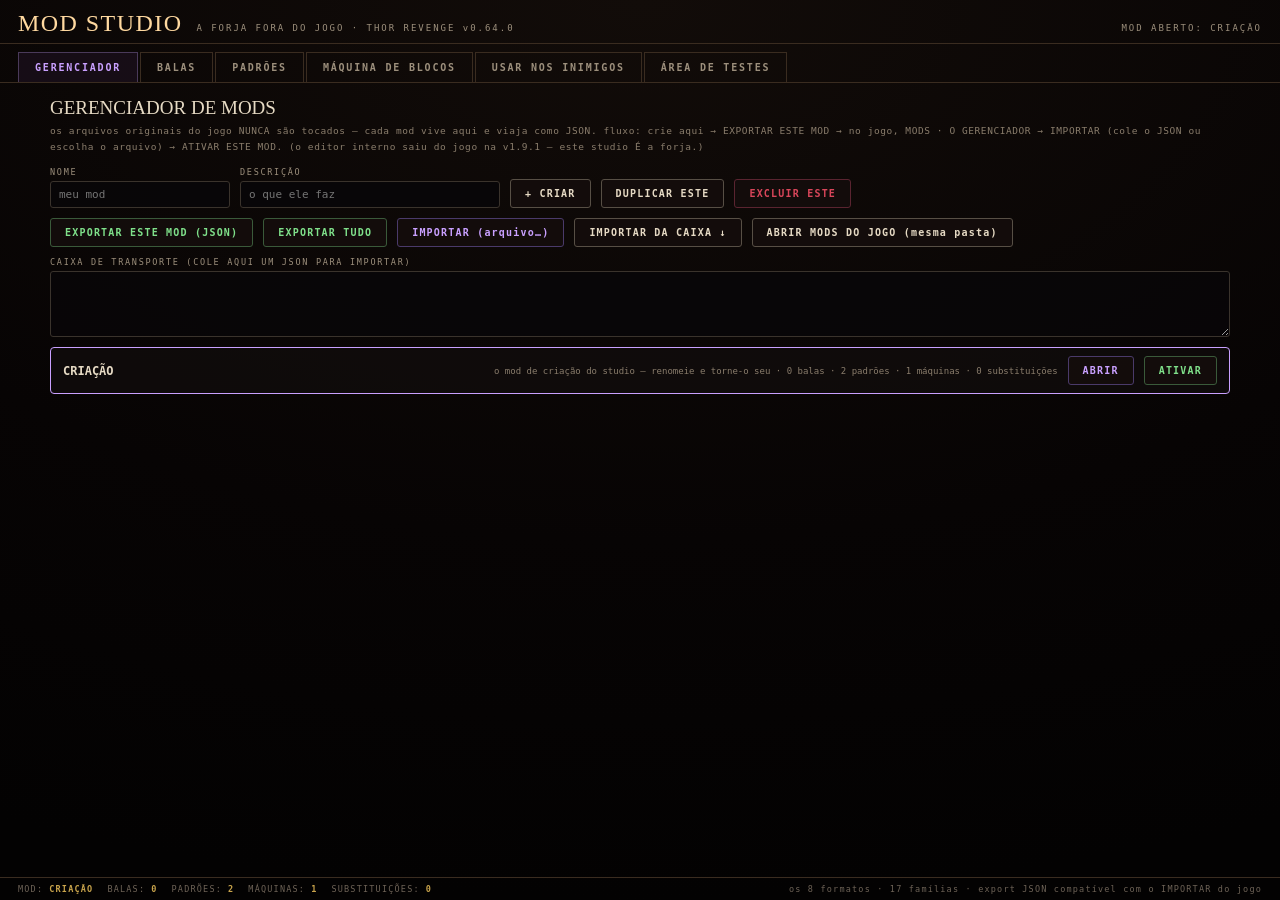
==== commit 9ccbec08: "chore(versionamento): adota 0.x até a 1.0 — versão atual v0.64.0 Data: 2026-10-28  O projeto deixa o" ====
--- a/mod-studio.html
+++ b/mod-studio.html
@@ -3,7 +3,7 @@
 <head>
 <meta charset="UTF-8">
 <meta name="viewport" content="width=device-width,initial-scale=1">
-<title>MOD STUDIO — a forja fora do jogo · Thor Revenge v1.9.2</title>
+<title>MOD STUDIO — a forja fora do jogo · Thor Revenge v0.64.0</title>
 <style>
 *{margin:0;padding:0;box-sizing:border-box}
 html,body{height:100%;background:radial-gradient(120% 100% at 50% 0%,#120c09 0%,#070404 60%,#030202 100%);color:#e6dac4;font-family:'IBM Plex Mono',Consolas,monospace;overflow:hidden}
@@ -64,7 +64,7 @@
 <body>
 <header>
   <h1>MOD STUDIO</h1>
-  <span class="sub">A FORJA FORA DO JOGO · THOR REVENGE v1.9.2</span>
+  <span class="sub">A FORJA FORA DO JOGO · THOR REVENGE v0.64.0</span>
   <span class="sp"></span>
   <span class="sub" id="curMod">—</span>
 </header>
@@ -1019,7 +1019,7 @@
 showMgr();
 bindTesLoop();
 showTab('mgr');
-console.log('%c MOD STUDIO v1.9.2 — a forja fora do jogo ','background:#4a3a5a;color:#ffd9a0;padding:2px 8px');
+console.log('%c MOD STUDIO v0.64.0 — a forja fora do jogo ','background:#4a3a5a;color:#ffd9a0;padding:2px 8px');
 /*__STUDIO_PART3__*/
 })();
 </script>
